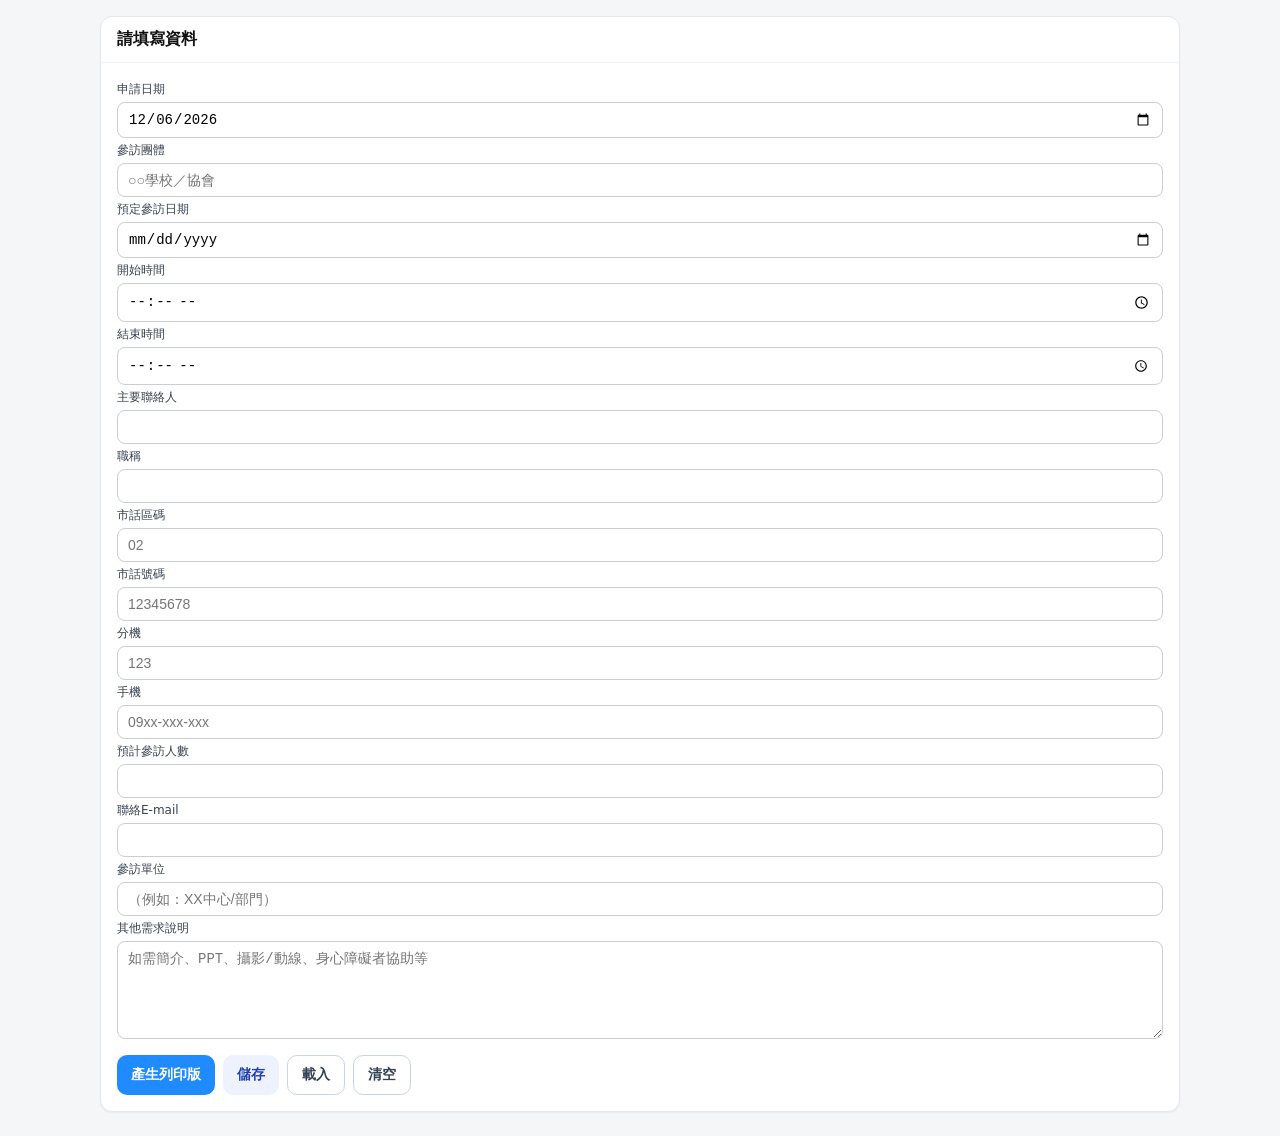
==== index.html.html @ 3dc4f26c "Add files via upload" ====
<!doctype html>
<html lang="zh-Hant">
<head>
<meta charset="utf-8">
<meta name="viewport" content="width=device-width,initial-scale=1">
<title>團體參觀訪問申請單（表單版｜純 HTML）</title>
<style>
  :root{
    --paper-w:210mm; --paper-h:297mm;
    --font: system-ui, -apple-system, "Microsoft JhengHei", Arial, sans-serif;
    --border:#111; --muted:#f6f7fb;
  }
  html,body{height:100%}
  body{margin:0; font-family:var(--font); background:#f5f6f8; color:#111}
  h1{margin:16px 20px 8px; font-size:20px}
  .container{max-width:1080px; margin:0 auto; padding:0 16px 24px}
  .card{background:#fff;border:1px solid #e5e7eb;border-radius:12px;box-shadow:0 1px 2px rgba(0,0,0,.05); margin-top:12px}
  .card h2{font-size:16px;margin:0;padding:12px 16px;border-bottom:1px solid #eef2f7}
  .card .content{padding:14px 16px 16px}

  /* 表單 */
  form .row{display:grid;grid-template-columns:repeat(12,1fr);gap:12px}
  label{display:block;font-size:12px;color:#374151;margin:4px 0 4px}
  input, textarea, select{
    width:100%; box-sizing:border-box; padding:8px 10px; border:1px solid #c9ced6; border-radius:8px; background:#fff; font-size:14px;
  }
  input:focus, textarea:focus{outline:2px solid #2563eb22; border-color:#2563eb}
  .col-12{grid-column:span 12}.col-6{grid-column:span 6}.col-4{grid-column:span 4}.col-8{grid-column:span 8}.col-3{grid-column:span 3}.col-5{grid-column:span 5}
  .actions{display:flex; gap:8px; margin-top:12px; flex-wrap:wrap}
  .btn{cursor:pointer;border:0;border-radius:10px;padding:10px 14px;font-weight:700;font-size:14px}
  .btn.primary{background:#1f8bff;color:#fff}
  .btn.secondary{background:#eef2ff;color:#1e40af}
  .btn.ghost{background:#fff;border:1px solid #cbd5e1;color:#334155}

  /* 列印版（A4） */
  .paper{width:var(--paper-w); min-height:var(--paper-h); background:#fff; margin:16px auto; border:1px solid #e5e7eb; box-shadow:0 1px 6px rgba(0,0,0,.08)}
  .paper .inner{padding:14mm}
  .title{font-size:18px;font-weight:800;text-align:center;margin-bottom:2mm}
  .org-text { display:inline; }
  .org-img { display:inline; }
  table.form{width:100%; border-collapse:collapse; table-layout:fixed; font-size:13px}
  table.form th, table.form td{border:1px solid var(--border); padding:6px 6px; vertical-align:top; word-break:break-word}
  table.form th{background:#f2f2f2; text-align:left; font-weight:700}
  .mb10{margin-bottom:10px}
  .note{font-size:11px; color:#4b5563; line-height:1.6}
  .checkbox{display:flex; gap:14px; align-items:center; font-size:13px}
  .square{display:inline-block; width:12px; height:12px; border:1px solid #111; margin-right:6px; vertical-align:-1px}
  .checked{background:#111}
  .right{text-align:right}
  .gray{color:#6b7280}

  /* 切換顯示 */
  #printView{display:none}
  .show-print #formView{display:none}
  .show-print #printView{display:block}

  /* 印表設定 */
  @page{ size:A4; margin:12mm }
  @media print{
    body{background:#fff}
    .container, .card{border:0; box-shadow:none}
    #formView{display:none}
    #printView{display:block}
    .paper{border:0; box-shadow:none; margin:0 auto}
    *{-webkit-print-color-adjust:exact; print-color-adjust:exact}
  }
  .org-text { display:inline; }
.org-img { display:inline; }

@media print {
  .org-text { display:none; }
  .org-img { display:inline; }
}
</style>
</head>
<body>
<div class="container" id="app">

  <!-- 表單區 -->
  <h1></h1>
  <div class="card" id="formView">
    <h2>請填寫資料</h2>
    <div class="content">
      <form id="f" class="row" onsubmit="return false">
        <div class="col-4">
          <label>申請日期</label>
          <input type="date" name="apply_date">
        </div>
        <div class="col-8"></div>

        <div class="col-12">
          <label>參訪團體</label>
          <input type="text" name="group_name" placeholder="○○學校／協會" required>
        </div>

        <div class="col-4">
          <label>預定參訪日期</label>
          <input type="date" name="visit_date" required>
        </div>
        <div class="col-4">
          <label>開始時間</label>
          <input type="time" name="visit_time_start" required>
        </div>
        <div class="col-4">
          <label>結束時間</label>
          <input type="time" name="visit_time_end" required>
        </div>

        <div class="col-6">
          <label>主要聯絡人</label>
          <input type="text" name="contact_name" required>
        </div>
        <div class="col-6">
          <label>職稱</label>
          <input type="text" name="contact_title">
        </div>

        <div class="col-3">
          <label>市話區碼</label>
          <input type="text" name="tel_area" placeholder="02">
        </div>
        <div class="col-5">
          <label>市話號碼</label>
          <input type="text" name="tel_number" placeholder="12345678">
        </div>
        <div class="col-4">
          <label>分機</label>
          <input type="text" name="tel_ext" placeholder="123">
        </div>

        <div class="col-6">
          <label>手機</label>
          <input type="text" name="mobile" placeholder="09xx-xxx-xxx">
        </div>
        <div class="col-6">
          <label>預計參訪人數</label>
          <input type="number" name="people_count" min="1" max="9999">
        </div>

        <div class="col-12">
          <label>聯絡E-mail</label>
          <input type="text" name="address">
        </div>

        <div class="col-12">
          <label>參訪單位</label>
          <input type="text" name="visit_unit" placeholder="（例如：XX中心/部門）">
        </div>

        <div class="col-12">
          <label>其他需求說明</label>
          <textarea name="other_requirements" rows="5" placeholder="如需簡介、PPT、攝影/動線、身心障礙者協助等"></textarea>
        </div>

        <div class="col-12 actions">
          <button class="btn primary" id="makePrint">產生列印版</button>
          <button class="btn secondary" id="save">儲存</button>
          <button class="btn ghost" id="load">載入</button>
          <button class="btn ghost" id="clear">清空</button>
        </div>
      </form>
    </div>
  </div>

  <!-- 列印區 -->
  <div id="printView">
    <div class="paper">
      <div class="inner">
       <div class="org">
            <img class="org-img" src="gp1.png" alt="Logo" style="height:auto; width: auto;">
      </div>
        <div class="title">團體參觀訪問申請單</div>

        <table class="form mb10">
          <colgroup><col style="width:22%"><col style="width:78%"></colgroup>
          <tr>
            <th>申請（填表）日期</th>
            <td><span id="v_apply_date_ymd">＿＿年＿＿月＿＿日</span></td>
          </tr>
          <tr>
            <th>參訪團體</th>
            <td><span id="v_group_name"></span></td>
          </tr>
        </table>

        <table class="form mb10">
          <colgroup><col style="width:22%"><col style="width:78%"></colgroup>
          <tr>
            <th>預定參訪時間</th>
            <td>
              日期：<span id="v_visit_date"></span><br>
              時間：<span id="v_visit_time"></span>
            </td>
          </tr>
        </table>

        <table class="form mb10">
          <colgroup>
            <col style="width:22%"><col style="width:28%"><col style="width:22%"><col style="width:28%">
          </colgroup>
          <tr>
            <th>主要聯絡人</th>
            <td id="v_contact_name"></td>
            <th>職稱</th>
            <td id="v_contact_title"></td>
          </tr>
          <tr>
            <th>聯絡電話</th>
            <td colspan="3">
              市話：<span class="gray">（區碼）</span><span id="v_tel_area"></span>
              <span class="gray">（電話）</span><span id="v_tel_number"></span>
              <span class="gray">（分機）</span><span id="v_tel_ext"></span><br>
              手機：<span id="v_mobile"></span>
            </td>
          </tr>
          <tr>
            <th>聯絡E-mail</th>
            <td colspan="3" id="v_address"></td>
          </tr>
        </table>

        <table class="form mb10">
          <colgroup>
            <col style="width:22%"><col style="width:28%"><col style="width:22%"><col style="width:28%">
          </colgroup>
          <tr>
            <th>預計參訪人數</th>
            <td id="v_people_count"></td>
            <th>參訪單位</th>
            <td id="v_visit_unit"></td>
          </tr>
        </table>

        <table class="form mb10">
          <tr>
            <th style="width:22%">其他需求說明</th>
            <td style="width:78%; height:60mm">
              <div id="v_other_requirements" style="min-height:55mm; white-space:pre-wrap"></div>
            </td>
          </tr>
        </table>

        <div class="note">
          說明：<br>
          一、開放參觀時段：同單位以一個月二次為限，每次參觀時間以 1.5 小時為限，實際參觀時間依本會排定為準。<br>
          二、請在預定參訪 2 週前提出申請，謝謝配合。<br>
          三、若需要拍照或攝影，請避開中心課輔。<br>
          四、本會業務窗口公關處 e-mail：pr@slsc.org.tw
        </div>

        <div style="height:8mm"></div>

        <table class="form">
          <tr>
            <th style="width:22%">本會回復</th>
            <td style="width:78%">
              <div class="checkbox"><span id="v_accept" class="square"></span>接受參訪，將由本會＿＿＿＿＿負責接待，聯絡電話：＿＿＿＿＿＿</div>
              <div class="checkbox"><span id="v_reject" class="square"></span>無法接受參訪</div>
            </td>
          </tr>
        </table>

      </div>
    </div>

    <div class="actions" style="justify-content:center">
      <button class="btn secondary" id="backEdit">返回修改</button>
      <button class="btn primary" onclick="window.print()">列印 / 另存 PDF</button>
    </div>
  </div>

</div>

<script>
  const $ = s => document.querySelector(s);
  const fdToObj = form => Object.fromEntries(new FormData(form).entries());
  const set = (id, text) => { const el = $(id); if(!el) return; el.textContent = text || ''; };

  // 填入列印版
  function fillPrintView(data){
    // 申請日期
    const d = data.apply_date || new Date().toISOString().slice(0,10);
    const [y,m,dd] = d.split('-');
    set('#v_apply_date_ymd', `${y||'＿＿'}年${m||'＿＿'}月${dd||'＿＿'}日`);

    set('#v_group_name', data.group_name);
    set('#v_visit_date', data.visit_date || '');
    set('#v_visit_time', [data.visit_time_start, data.visit_time_end].filter(Boolean).join('–'));

    set('#v_contact_name', data.contact_name);
    set('#v_contact_title', data.contact_title);

    set('#v_tel_area', data.tel_area);
    set('#v_tel_number', data.tel_number);
    set('#v_tel_ext', data.tel_ext);
    set('#v_mobile', data.mobile);
    set('#v_address', data.address);
    set('#v_people_count', data.people_count);
    set('#v_visit_unit', data.visit_unit);
    set('#v_other_requirements', data.other_requirements);
  }

  // 切換畫面
  function showPrint(){ document.body.classList.add('show-print'); }
  function showForm(){ document.body.classList.remove('show-print'); }

  // 初始
  document.addEventListener('DOMContentLoaded', () => {
    // 預填今天
    $('input[name="apply_date"]').value = new Date().toISOString().slice(0,10);

    // 產生列印版
    $('#makePrint').addEventListener('click', () => {
      const data = fdToObj($('#f'));
      fillPrintView(data);
      showPrint();
      // 可選：自動打開列印視窗
      // setTimeout(()=>window.print(), 50);
    });

    // 返回修改
    $('#backEdit').addEventListener('click', showForm);

    // 儲存/載入/清空
    const KEY='visit_form_saved_v1';
    $('#save').addEventListener('click', ()=>{
      localStorage.setItem(KEY, JSON.stringify(fdToObj($('#f'))));
      alert('已儲存');
    });
    $('#load').addEventListener('click', ()=>{
      const raw = localStorage.getItem(KEY);
      if(!raw) return alert('沒有可載入的資料');
      try{
        const data = JSON.parse(raw);
        for(const k in data){ const el = $(`[name="${k}"]`); if(el) el.value = data[k]; }
      }catch(e){ alert('載入失敗'); }
    });
    $('#clear').addEventListener('click', ()=> $('#f').reset());
  });
</script>
</body>
</html>
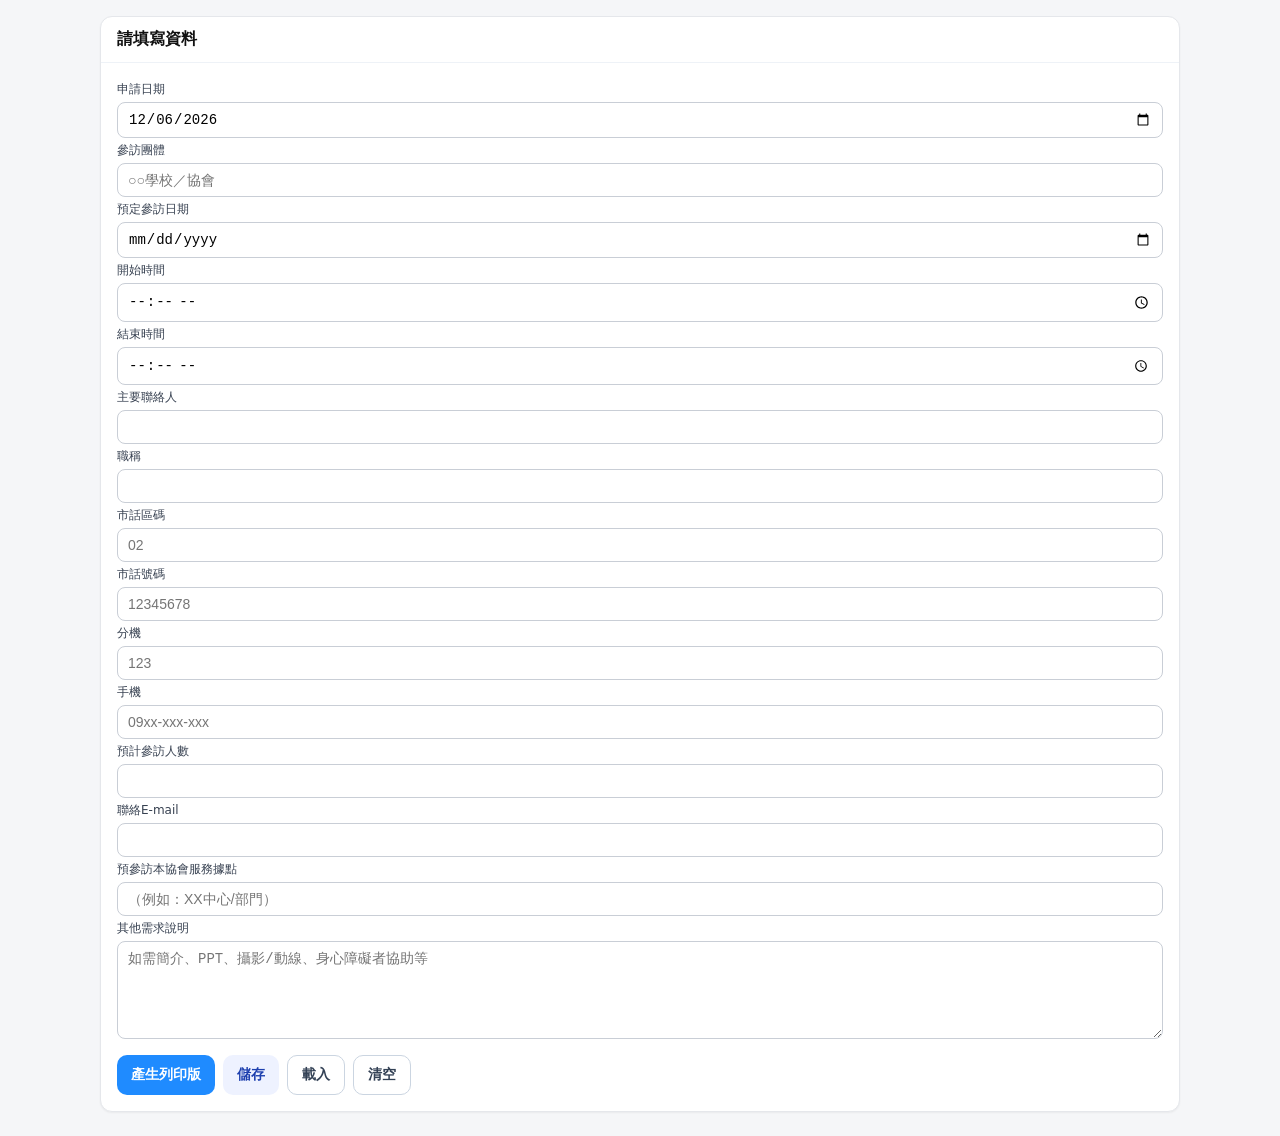
==== commit 79ea4d11: "Add files via upload" ====
--- a/index.html.html
+++ b/index.html.html
@@ -143,7 +143,7 @@
         </div>
 
         <div class="col-12">
-          <label>參訪單位</label>
+          <label>預參訪本協會服務據點</label>
           <input type="text" name="visit_unit" placeholder="（例如：XX中心/部門）">
         </div>
 
@@ -226,7 +226,7 @@
           <tr>
             <th>預計參訪人數</th>
             <td id="v_people_count"></td>
-            <th>參訪單位</th>
+            <th>預參訪本協會服務據點</th>
             <td id="v_visit_unit"></td>
           </tr>
         </table>
